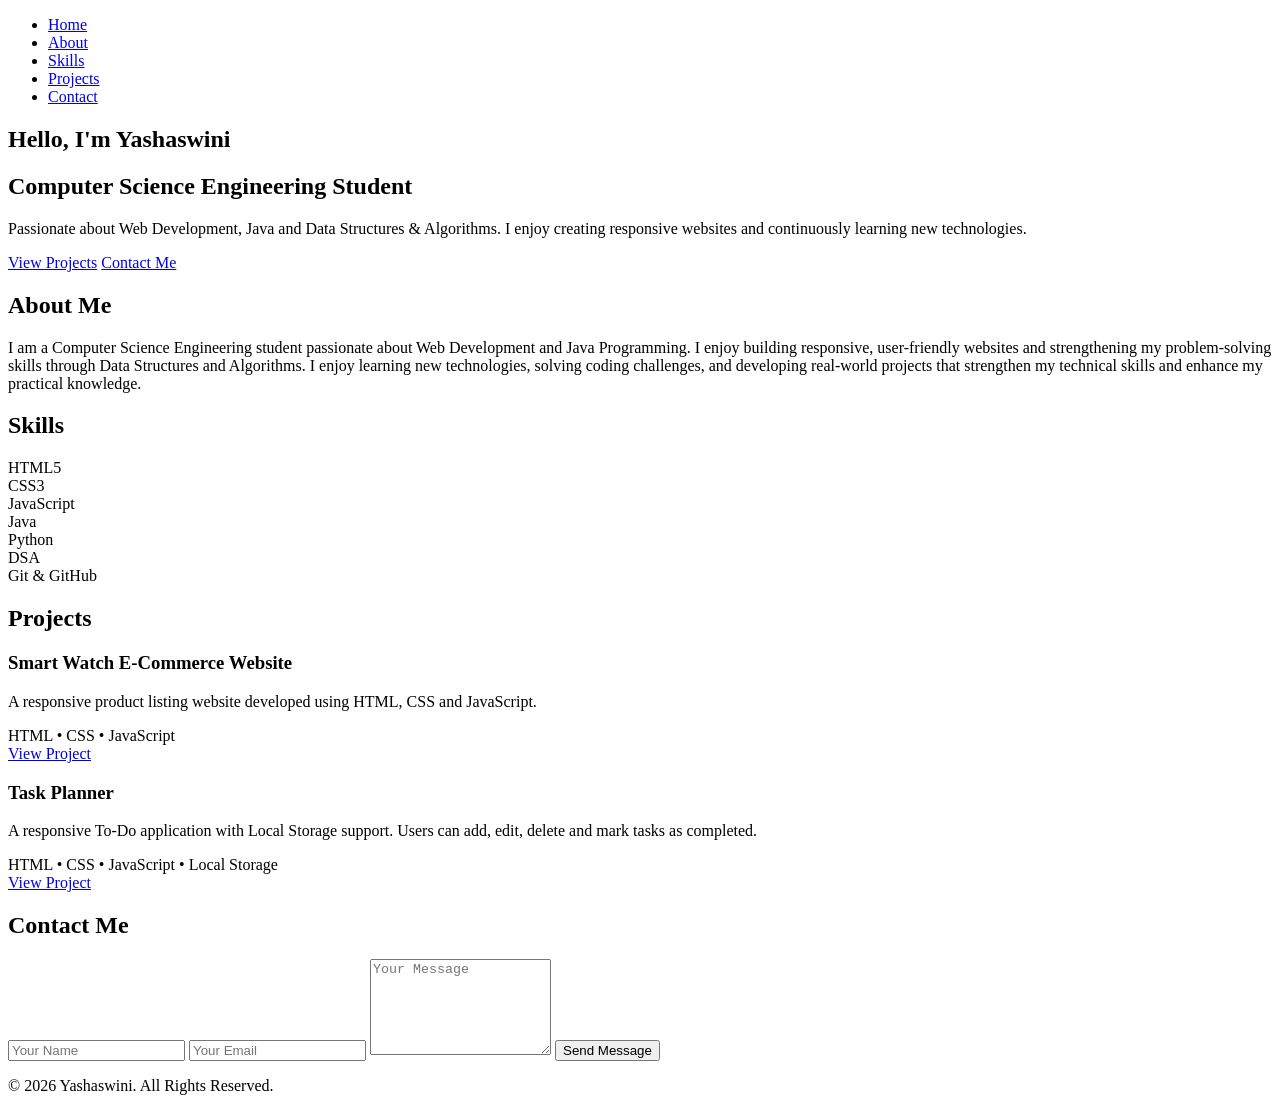
==== index.html @ cb6df863 "Add files via upload" ====
<!DOCTYPE html>
<html lang="en">
<head>
    <meta charset="UTF-8">
    <meta name="viewport" content="width=device-width, initial-scale=1.0">
    <title>Yashaswini Portfolio</title>
    <link rel="stylesheet" href="style.css">
</head>
<body>
    <header>
        <nav class="navbar">
            <ul class="nav-links">
                <li><a href="#home">Home</a></li>
                <li><a href="#about">About</a></li>
                <li><a href="#skills">Skills</a></li>
                <li><a href="#projects">Projects</a></li>
                <li><a href="#contact">Contact</a></li>
            </ul>
        </nav>
    </header>
    <section id="home" class="hero">
        <div class="hero-content">
            <h1>Hello, I'm <span>Yashaswini</span></h1>
            <h2>Computer Science Engineering Student</h2>
            <p>Passionate about Web Development, Java and Data Structures & Algorithms. I enjoy creating responsive websites and continuously learning new technologies.</p>
            <div class="hero-buttons">
                <a href="#projects" class="btn">View Projects</a>
                <a href="#contact" class="btn btn-outline">Contact Me</a>
            </div>
        </div>
    </section>
    <section id="about" class="about">
        <h2>About Me</h2>
          <p>I am a Computer Science Engineering student passionate about Web Development
             and Java Programming. I enjoy building responsive, user-friendly websites 
             and strengthening my problem-solving skills through Data Structures and 
             Algorithms. I enjoy learning new technologies, solving coding challenges, 
             and developing real-world projects that strengthen my technical skills and
             enhance my practical knowledge.</p>
    </section>
    <section id="skills" class="skills">
        <h2>Skills</h2>
        <div class="skill-container">
            <div class="skill-card">HTML5</div>
            <div class="skill-card">CSS3</div>
            <div class="skill-card">JavaScript</div>
            <div class="skill-card">Java</div>
            <div class="skill-card">Python</div>
            <div class="skill-card">DSA</div>
            <div class="skill-card">Git & GitHub</div>
        </div>
    </section>
    <section id="projects" class="projects">
        <h2>Projects</h2>
        <div class="project-container">
            <div class="project-card">
                <h3>Smart Watch E-Commerce Website</h3>
                <p>A responsive product listing website developed using HTML, CSS and JavaScript.</p>
                <div class="tech">HTML • CSS • JavaScript</div>
                <div class="buttons">
                    <a href="../ecommerce/index.html" class="project-btn">View Project</a>
                </div>
            </div>
            <div class="project-card">
                <h3>Task Planner</h3>
                <p>A responsive To-Do application with Local Storage support. Users can add, edit, delete and mark tasks as completed.</p>
                <div class="tech">HTML • CSS • JavaScript • Local Storage</div>
                <div class="buttons">
                    <a href="../taskplanner/index.html" class="project-btn">View Project</a>
                </div>
            </div>
        </div>
    </section>
    <section id="contact" class="contact">
        <h2>Contact Me</h2>
        <form id="contactForm">
            <input type="text" id="name" placeholder="Your Name" required>
            <input type="email" id="email" placeholder="Your Email" required>
            <textarea id="message" placeholder="Your Message" rows="6" required></textarea>
            <button type="submit">Send Message</button>
        </form>
    </section>
    <footer>
        <p>© 2026 Yashaswini. All Rights Reserved.</p>
    </footer>
    <script src="script.js"></script>
</body>
</html>
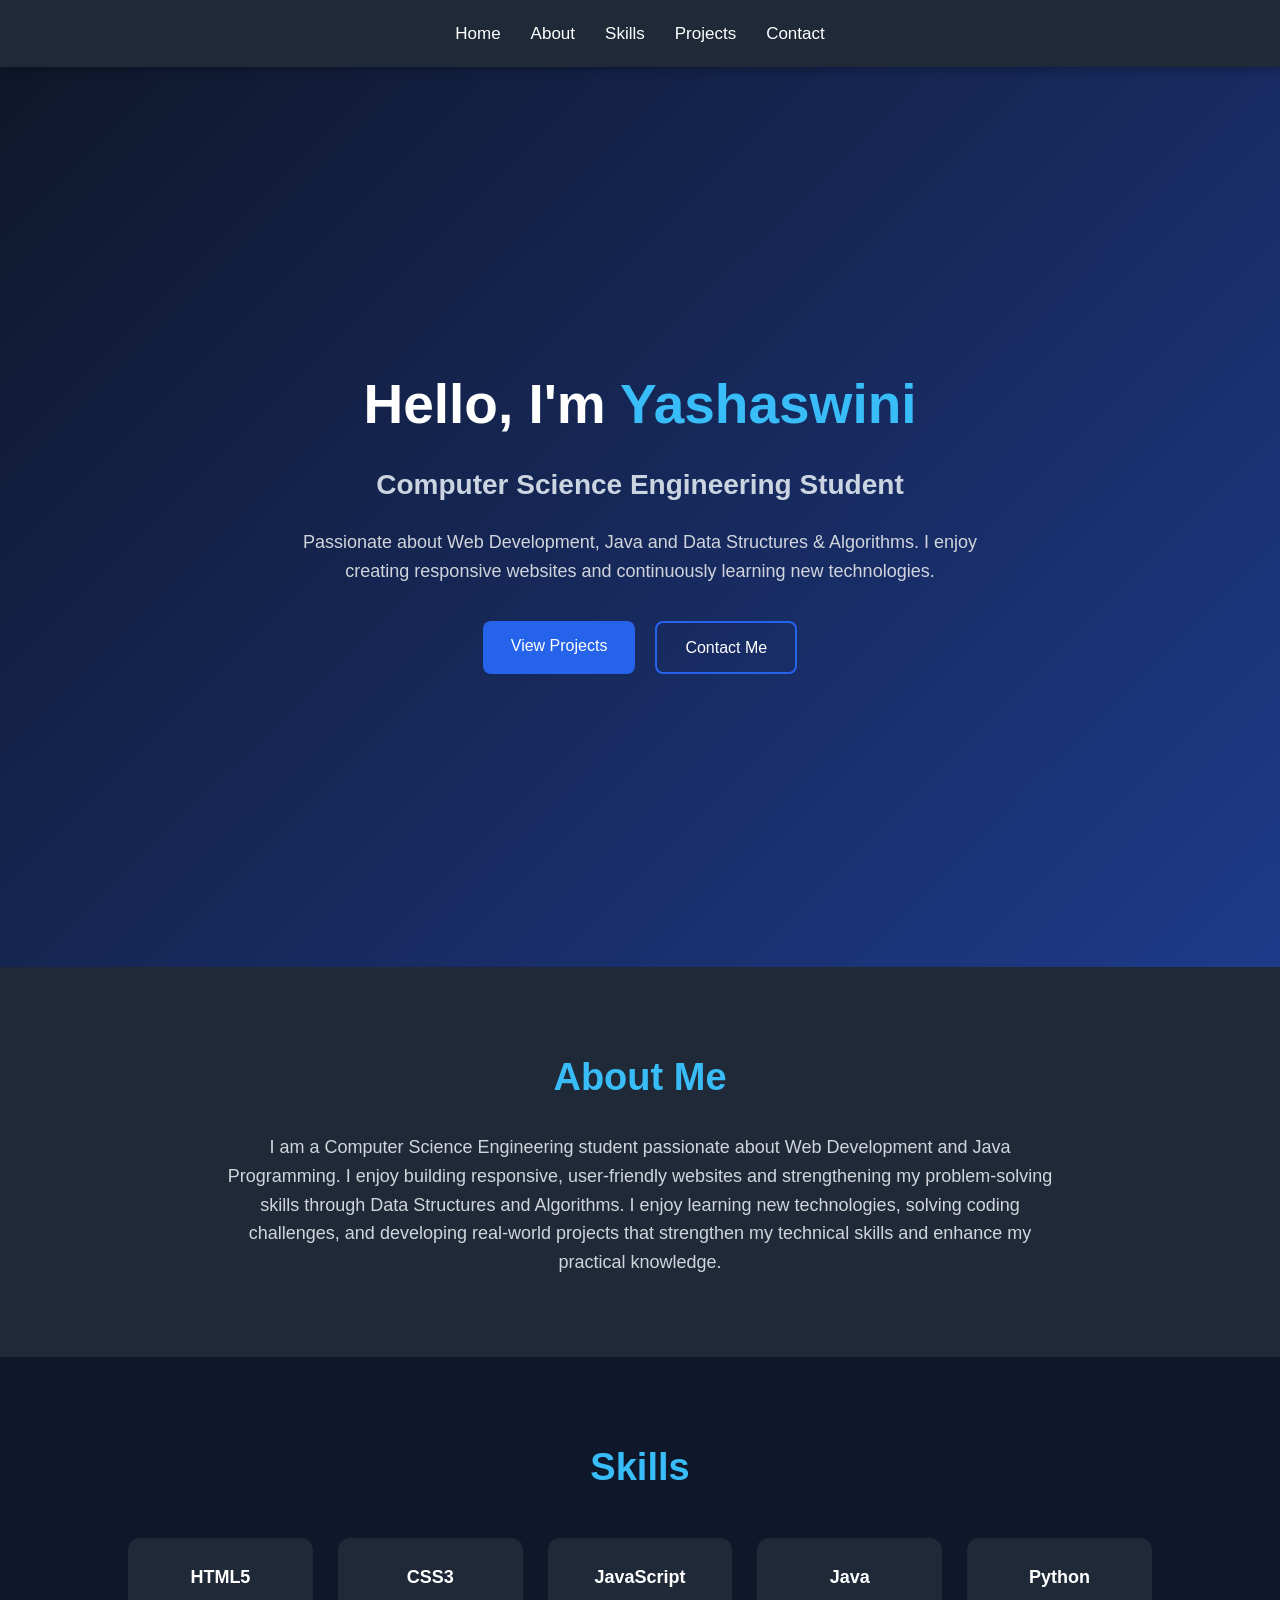
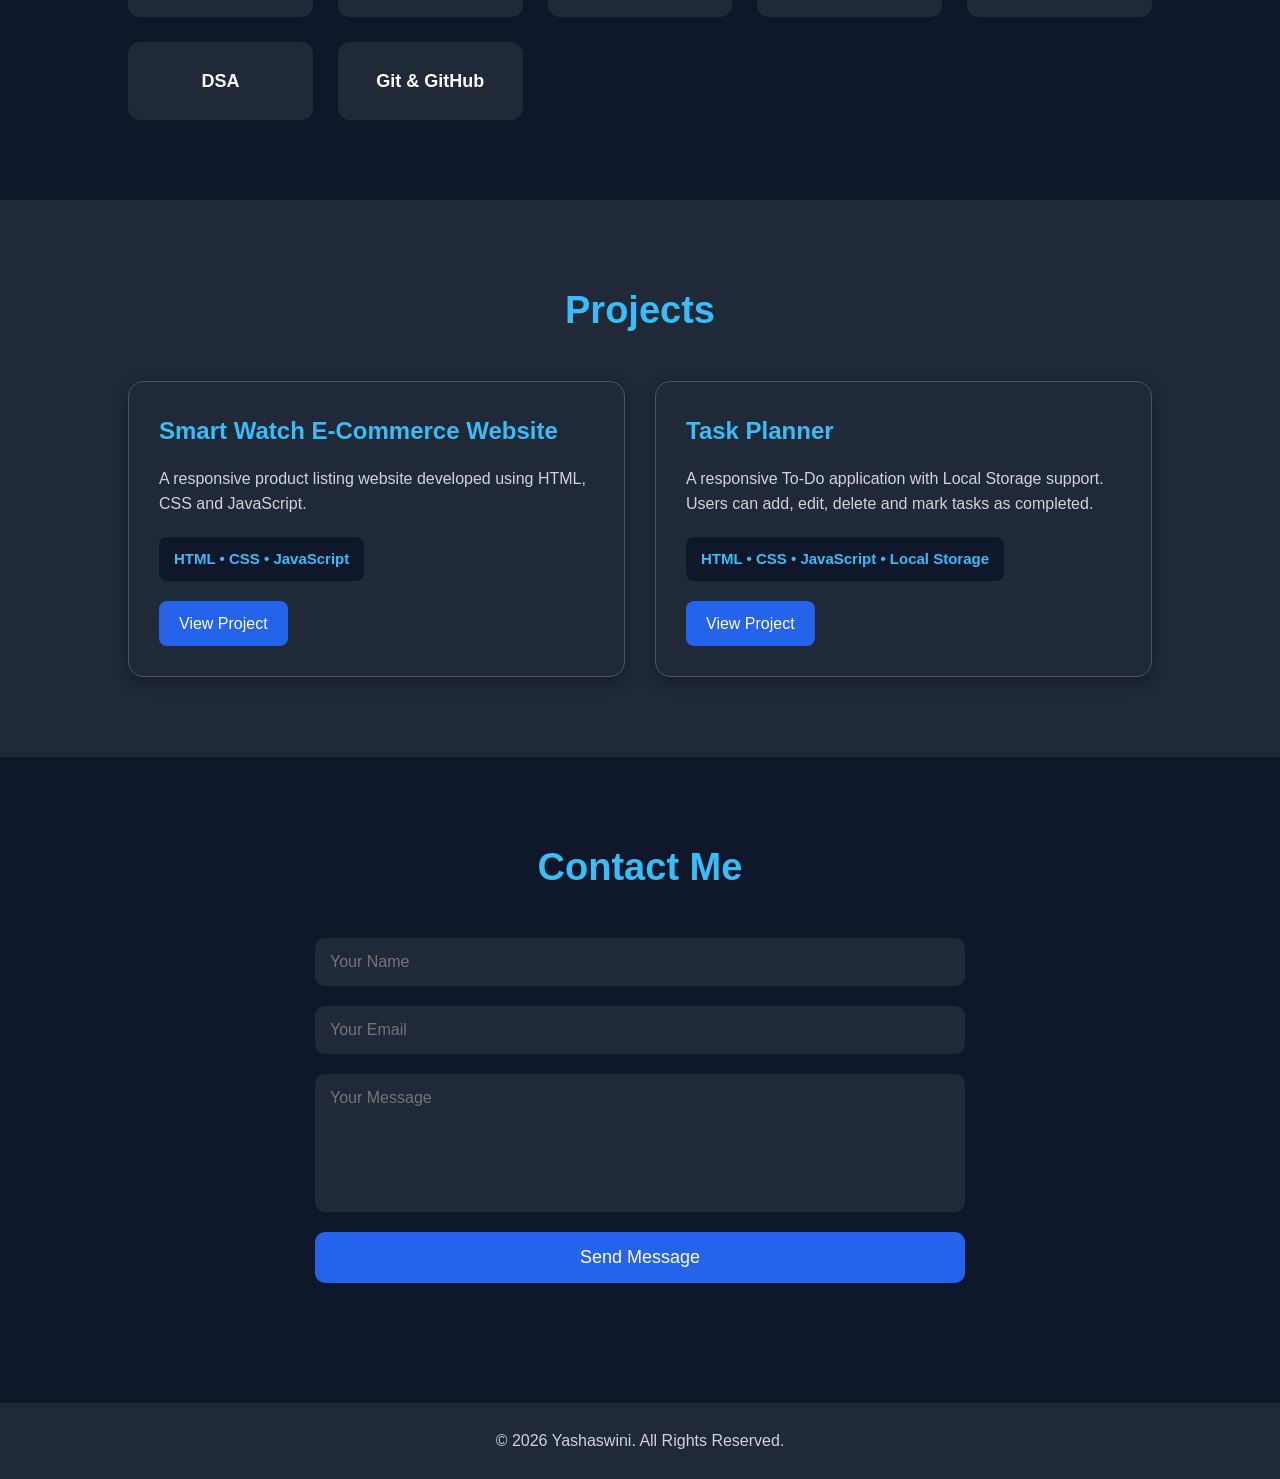
==== commit 88dad992: "Update index.html" ====
--- a/index.html
+++ b/index.html
@@ -58,7 +58,7 @@
                 <p>A responsive product listing website developed using HTML, CSS and JavaScript.</p>
                 <div class="tech">HTML • CSS • JavaScript</div>
                 <div class="buttons">
-                    <a href="../ecommerce/index.html" class="project-btn">View Project</a>
+                    <a href="ecommerce/index.html" class="project-btn">View Project</a>
                 </div>
             </div>
             <div class="project-card">
@@ -66,7 +66,7 @@
                 <p>A responsive To-Do application with Local Storage support. Users can add, edit, delete and mark tasks as completed.</p>
                 <div class="tech">HTML • CSS • JavaScript • Local Storage</div>
                 <div class="buttons">
-                    <a href="../taskplanner/index.html" class="project-btn">View Project</a>
+                    <a href="taskplanner/index.html" class="project-btn">View Project</a>
                 </div>
             </div>
         </div>
@@ -85,4 +85,4 @@
     </footer>
     <script src="script.js"></script>
 </body>
-</html>+</html>
--- a/style.css
+++ b/style.css
@@ -0,0 +1,300 @@
+*{
+    margin:0;
+    padding:0;
+    box-sizing:border-box;
+    scroll-behavior:smooth;
+    font-family:Arial,sans-serif;
+}
+body{
+    background:#0f172a;
+    color:#fff;
+    line-height:1.6;
+}
+section{
+    padding:80px 10%;
+}
+.navbar{
+    display:flex;
+    justify-content:center;
+    align-items:center;
+    padding:20px 10%;
+    background:#1f2937;
+    position:sticky;
+    top:0;
+    z-index:1000;
+    box-shadow:0 2px 10px rgba(0,0,0,.3);
+}
+.nav-links{
+    list-style:none;
+    display:flex;
+    gap:30px;
+}
+.nav-links a{
+    text-decoration:none;
+    color:#fff;
+    font-size:17px;
+    transition:.3s;
+}
+.nav-links a:hover{
+    color:#38bdf8;
+}
+.hero{
+    min-height:100vh;
+    display:flex;
+    justify-content:center;
+    align-items:center;
+    text-align:center;
+    background:linear-gradient(135deg,#0f172a,#1e3a8a);
+}
+.hero-content{
+    max-width:700px;
+}
+.hero h1{
+    font-size:55px;
+    margin-bottom:15px;
+}
+.hero h1 span{
+    color:#38bdf8;
+}
+.hero h2{
+    font-size:28px;
+    color:#cbd5e1;
+    margin-bottom:20px;
+}
+.hero p{
+    font-size:18px;
+    color:#d1d5db;
+    margin-bottom:35px;
+}
+.hero-buttons{
+    display:flex;
+    justify-content:center;
+    gap:20px;
+    flex-wrap:wrap;
+}
+.btn{
+    text-decoration:none;
+    background:#2563eb;
+    color:#fff;
+    padding:12px 28px;
+    border-radius:8px;
+    transition:.3s;
+}
+.btn:hover{
+    background:#0395de;
+    transform:translateY(-3px);
+}
+.btn-outline{
+    background:transparent;
+    border:2px solid #2563eb;
+}
+.btn-outline:hover{
+    background:#2563eb;
+}
+.about{
+    text-align:center;
+    background:#1f2937;
+}
+.about h2{
+    font-size:38px;
+    margin-bottom:25px;
+    color:#38bdf8;
+}
+.about p{
+    max-width:850px;
+    margin:auto;
+    color:#d1d5db;
+    font-size:18px;
+}
+.skills{
+    text-align:center;
+}
+.skills h2{
+    font-size:38px;
+    margin-bottom:40px;
+    color:#38bdf8;
+}
+.skill-container{
+    display:grid;
+    grid-template-columns:repeat(auto-fit,minmax(180px,1fr));
+    gap:25px;
+}
+.skill-card{
+    background:#1f2937;
+    padding:25px;
+    border-radius:12px;
+    font-size:18px;
+    font-weight:bold;
+    transition:.3s;
+    cursor:pointer;
+}
+.skill-card:hover{
+    background:#38bdf8;
+    color:#0f172a;
+    transform:translateY(-8px);
+}
+.projects{
+    background:#1f2937;
+    text-align:center;
+}
+.projects h2{
+    font-size:38px;
+    margin-bottom:40px;
+    color:#38bdf8;
+}
+.project-container{
+    display:grid;
+    grid-template-columns:repeat(auto-fit,minmax(300px,1fr));
+    gap:30px;
+}
+.project-card{
+    background:#1f2937;
+    padding:30px;
+    border:1px solid #475569;
+    border-radius:15px;
+    text-align:left;
+    transition:.3s;
+    box-shadow:0 5px 15px rgba(0,0,0,.3);
+}
+.project-card:hover{
+    transform:translateY(-10px);
+    box-shadow:0 10px 25px rgba(56,189,248,.3);
+}
+.project-card h3{
+    color:#38bdf8;
+    margin-bottom:15px;
+    font-size:24px;
+}
+.project-card p{
+    color:#d1d5db;
+    margin-bottom:20px;
+    font-size:16px;
+}
+.buttons{
+    margin-top:20px;
+}
+.project-btn{
+    display:inline-block;
+    text-decoration:none;
+    background:#2563eb;
+    color:#fff;
+    padding:10px 20px;
+    border-radius:8px;
+    transition:.3s;
+}
+.project-btn:hover{
+    background:#0284c7;
+}
+.tech{
+    display:inline-block;
+    background:#0f172a;
+    color:#38bdf8;
+    padding:10px 15px;
+    border-radius:8px;
+    font-size:15px;
+    font-weight:bold;
+}
+.contact{
+    text-align:center;
+}
+.contact h2{
+    font-size:38px;
+    margin-bottom:40px;
+    color:#38bdf8;
+}
+#contactForm{
+    max-width:650px;
+    margin:auto;
+    display:flex;
+    flex-direction:column;
+    gap:20px;
+}
+#contactForm input,
+#contactForm textarea{
+    width:100%;
+    padding:15px;
+    border:none;
+    border-radius:10px;
+    background:#1f2937;
+    color:#fff;
+    font-size:16px;
+    outline:none;
+    transition:.3s;
+}
+#contactForm input:focus,
+#contactForm textarea:focus{
+    border:2px solid #38bdf8;
+}
+#contactForm textarea{
+    resize:none;
+}
+#contactForm button{
+    padding:15px;
+    background:#2563eb;
+    color:#fff;
+    border:none;
+    border-radius:10px;
+    font-size:18px;
+    cursor:pointer;
+    transition:.3s;
+}
+#contactForm button:hover{
+    background:#0284c7;
+    transform:translateY(-3px);
+}
+footer{
+    background:#1f2937;
+    text-align:center;
+    padding:25px;
+    color:#d1d5db;
+    font-size:16px;
+    margin-top:40px;
+}
+@media(max-width:768px){
+    .navbar{
+        flex-direction:column;
+        padding:20px;
+    }
+    .nav-links{
+        margin-top:15px;
+        gap:15px;
+        flex-wrap:wrap;
+        justify-content:center;
+    }
+    .hero h1{
+        font-size:40px;
+    }
+    .hero h2{
+        font-size:22px;
+    }
+    .hero p{
+        font-size:16px;
+    }
+    .hero-buttons{
+        flex-direction:column;
+        align-items:center;
+    }
+    .btn{
+        width:220px;
+        text-align:center;
+    }
+    section{
+        padding:60px 8%;
+    }
+    .about h2,
+    .skills h2,
+    .projects h2,
+    .contact h2{
+        font-size:32px;
+    }
+    .about p{
+        font-size:16px;
+    }
+    .skill-container,
+    .project-container{
+        grid-template-columns:1fr;
+    }
+    .project-card{
+        text-align:center;
+    }
+}
